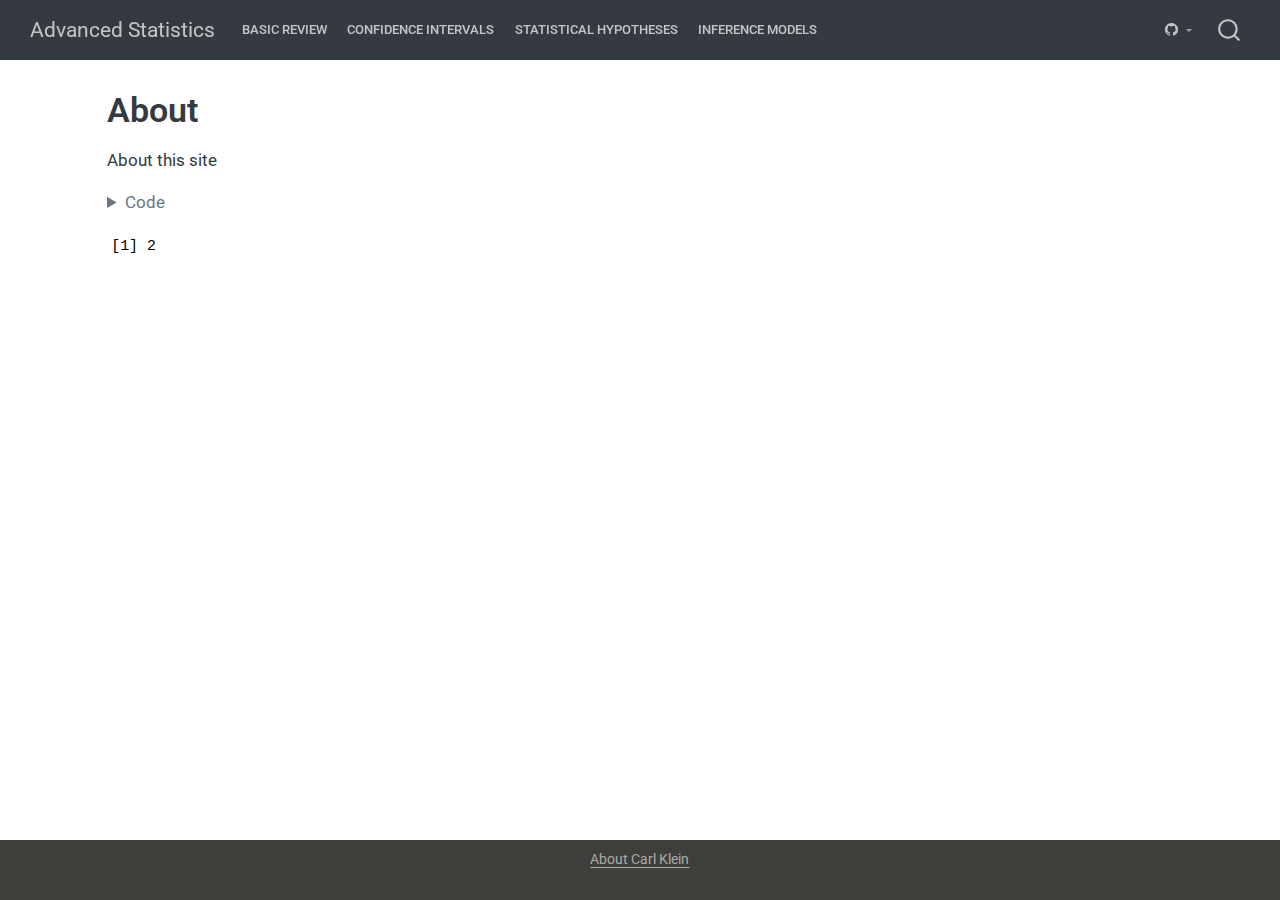
==== docs/about.html @ d5621e6c "initial commit" ====
<!DOCTYPE html>
<html xmlns="http://www.w3.org/1999/xhtml" lang="en" xml:lang="en"><head>
<meta http-equiv="Content-Type" content="text/html; charset=UTF-8">
<meta charset="utf-8">
<meta name="generator" content="quarto-1.4.525">
<meta name="viewport" content="width=device-width, initial-scale=1.0, user-scalable=yes">
<title>Advanced Statistics - About</title>
<style>
code{white-space: pre-wrap;}
span.smallcaps{font-variant: small-caps;}
div.columns{display: flex; gap: min(4vw, 1.5em);}
div.column{flex: auto; overflow-x: auto;}
div.hanging-indent{margin-left: 1.5em; text-indent: -1.5em;}
ul.task-list{list-style: none;}
ul.task-list li input[type="checkbox"] {
  width: 0.8em;
  margin: 0 0.8em 0.2em -1em; /* quarto-specific, see https://github.com/quarto-dev/quarto-cli/issues/4556 */ 
  vertical-align: middle;
}
/* CSS for syntax highlighting */
pre > code.sourceCode { white-space: pre; position: relative; }
pre > code.sourceCode > span { line-height: 1.25; }
pre > code.sourceCode > span:empty { height: 1.2em; }
.sourceCode { overflow: visible; }
code.sourceCode > span { color: inherit; text-decoration: inherit; }
div.sourceCode { margin: 1em 0; }
pre.sourceCode { margin: 0; }
@media screen {
div.sourceCode { overflow: auto; }
}
@media print {
pre > code.sourceCode { white-space: pre-wrap; }
pre > code.sourceCode > span { text-indent: -5em; padding-left: 5em; }
}
pre.numberSource code
  { counter-reset: source-line 0; }
pre.numberSource code > span
  { position: relative; left: -4em; counter-increment: source-line; }
pre.numberSource code > span > a:first-child::before
  { content: counter(source-line);
    position: relative; left: -1em; text-align: right; vertical-align: baseline;
    border: none; display: inline-block;
    -webkit-touch-callout: none; -webkit-user-select: none;
    -khtml-user-select: none; -moz-user-select: none;
    -ms-user-select: none; user-select: none;
    padding: 0 4px; width: 4em;
  }
pre.numberSource { margin-left: 3em;  padding-left: 4px; }
div.sourceCode
  {   }
@media screen {
pre > code.sourceCode > span > a:first-child::before { text-decoration: underline; }
}
</style>

<script src="site_libs/quarto-nav/quarto-nav.js"></script>
<script src="site_libs/quarto-nav/headroom.min.js"></script>
<script src="site_libs/clipboard/clipboard.min.js"></script>
<script src="site_libs/quarto-search/autocomplete.umd.js"></script>
<script src="site_libs/quarto-search/fuse.min.js"></script>
<script src="site_libs/quarto-search/quarto-search.js"></script>
<meta name="quarto:offset" content="./">
<script src="site_libs/quarto-html/quarto.js"></script>
<script src="site_libs/quarto-html/popper.min.js"></script>
<script src="site_libs/quarto-html/tippy.umd.min.js"></script>
<script src="site_libs/quarto-html/anchor.min.js"></script>
<link href="site_libs/quarto-html/tippy.css" rel="stylesheet">
<link href="site_libs/quarto-html/quarto-syntax-highlighting.css" rel="stylesheet" id="quarto-text-highlighting-styles">
<script src="site_libs/bootstrap/bootstrap.min.js"></script>
<link href="site_libs/bootstrap/bootstrap-icons.css" rel="stylesheet">
<link href="site_libs/bootstrap/bootstrap.min.css" rel="stylesheet" id="quarto-bootstrap" data-mode="light"><script id="quarto-search-options" type="application/json">{
  "location": "navbar",
  "copy-button": false,
  "collapse-after": 3,
  "panel-placement": "end",
  "type": "overlay",
  "limit": 50,
  "keyboard-shortcut": [
    "f",
    "/",
    "s"
  ],
  "show-item-context": false,
  "language": {
    "search-no-results-text": "No results",
    "search-matching-documents-text": "matching documents",
    "search-copy-link-title": "Copy link to search",
    "search-hide-matches-text": "Hide additional matches",
    "search-more-match-text": "more match in this document",
    "search-more-matches-text": "more matches in this document",
    "search-clear-button-title": "Clear",
    "search-text-placeholder": "",
    "search-detached-cancel-button-title": "Cancel",
    "search-submit-button-title": "Submit",
    "search-label": "Search"
  }
}</script><link rel="stylesheet" href="styles.css">
</head>
<body class="nav-fixed">

<div id="quarto-search-results"></div>
  <header id="quarto-header" class="headroom fixed-top"><nav class="navbar navbar-expand-lg " data-bs-theme="dark"><div class="navbar-container container-fluid">
      <div class="navbar-brand-container mx-auto">
    <a class="navbar-brand" href="./index.html">
    <span class="navbar-title">Advanced Statistics</span>
    </a>
  </div>
            <div id="quarto-search" class="" title="Search"></div>
          <button class="navbar-toggler" type="button" data-bs-toggle="collapse" data-bs-target="#navbarCollapse" aria-controls="navbarCollapse" aria-expanded="false" aria-label="Toggle navigation" onclick="if (window.quartoToggleHeadroom) { window.quartoToggleHeadroom(); }">
  <span class="navbar-toggler-icon"></span>
</button>
          <div class="collapse navbar-collapse" id="navbarCollapse">
            <ul class="navbar-nav navbar-nav-scroll me-auto">
<li class="nav-item">
    <a class="nav-link" href="./review.html"> 
<span class="menu-text">Basic Review</span></a>
  </li>  
  <li class="nav-item">
    <a class="nav-link" href="./confidence_intervals.html"> 
<span class="menu-text">Confidence Intervals</span></a>
  </li>  
  <li class="nav-item">
    <a class="nav-link" href="./statistical_hypotheses.html"> 
<span class="menu-text">Statistical Hypotheses</span></a>
  </li>  
  <li class="nav-item">
    <a class="nav-link" href="./inference.html"> 
<span class="menu-text">Inference Models</span></a>
  </li>  
</ul>
<ul class="navbar-nav navbar-nav-scroll ms-auto">
<li class="nav-item dropdown ">
    <a class="nav-link dropdown-toggle" href="#" id="nav-menu-bi-github" role="button" data-bs-toggle="dropdown" aria-expanded="false">
      <i class="bi bi-github" role="img">
</i> 
 <span class="menu-text"></span>
    </a>
    <ul class="dropdown-menu dropdown-menu-end" aria-labelledby="nav-menu-bi-github">
<li>
    <a class="dropdown-item" href="https://github.com/clickityKlein/Statistics">
 <span class="dropdown-text">Source Code</span></a>
  </li>  
        <li>
    <a class="dropdown-item" href="https://github.com/clickityKlein">
 <span class="dropdown-text">Carl Klein’s Main Page</span></a>
  </li>  
    </ul>
</li>
</ul>
</div> <!-- /navcollapse -->
          <div class="quarto-navbar-tools">
</div>
      </div> <!-- /container-fluid -->
    </nav></header><!-- content --><div id="quarto-content" class="quarto-container page-columns page-rows-contents page-layout-article page-navbar">
<!-- sidebar -->
<!-- margin-sidebar -->
    <div id="quarto-margin-sidebar" class="sidebar margin-sidebar">
        
    </div>
<!-- main -->
<main class="content" id="quarto-document-content"><header id="title-block-header" class="quarto-title-block default"><div class="quarto-title">
<h1 class="title">About</h1>
</div>



<div class="quarto-title-meta">

    
  
    
  </div>
  


</header><p>About this site</p>
<div class="cell">
<details class="code-fold"><summary>Code</summary><div class="sourceCode" id="cb1"><pre class="downlit sourceCode r code-with-copy"><code class="sourceCode R"><span><span class="fl">1</span> <span class="op">+</span> <span class="fl">1</span></span></code><button title="Copy to Clipboard" class="code-copy-button"><i class="bi"></i></button></pre></div>
</details><div class="cell-output cell-output-stdout">
<pre><code>[1] 2</code></pre>
</div>
</div>



</main><!-- /main --><script id="quarto-html-after-body" type="application/javascript">
window.document.addEventListener("DOMContentLoaded", function (event) {
  const toggleBodyColorMode = (bsSheetEl) => {
    const mode = bsSheetEl.getAttribute("data-mode");
    const bodyEl = window.document.querySelector("body");
    if (mode === "dark") {
      bodyEl.classList.add("quarto-dark");
      bodyEl.classList.remove("quarto-light");
    } else {
      bodyEl.classList.add("quarto-light");
      bodyEl.classList.remove("quarto-dark");
    }
  }
  const toggleBodyColorPrimary = () => {
    const bsSheetEl = window.document.querySelector("link#quarto-bootstrap");
    if (bsSheetEl) {
      toggleBodyColorMode(bsSheetEl);
    }
  }
  toggleBodyColorPrimary();  
  const icon = "";
  const anchorJS = new window.AnchorJS();
  anchorJS.options = {
    placement: 'right',
    icon: icon
  };
  anchorJS.add('.anchored');
  const isCodeAnnotation = (el) => {
    for (const clz of el.classList) {
      if (clz.startsWith('code-annotation-')) {                     
        return true;
      }
    }
    return false;
  }
  const clipboard = new window.ClipboardJS('.code-copy-button', {
    text: function(trigger) {
      const codeEl = trigger.previousElementSibling.cloneNode(true);
      for (const childEl of codeEl.children) {
        if (isCodeAnnotation(childEl)) {
          childEl.remove();
        }
      }
      return codeEl.innerText;
    }
  });
  clipboard.on('success', function(e) {
    // button target
    const button = e.trigger;
    // don't keep focus
    button.blur();
    // flash "checked"
    button.classList.add('code-copy-button-checked');
    var currentTitle = button.getAttribute("title");
    button.setAttribute("title", "Copied!");
    let tooltip;
    if (window.bootstrap) {
      button.setAttribute("data-bs-toggle", "tooltip");
      button.setAttribute("data-bs-placement", "left");
      button.setAttribute("data-bs-title", "Copied!");
      tooltip = new bootstrap.Tooltip(button, 
        { trigger: "manual", 
          customClass: "code-copy-button-tooltip",
          offset: [0, -8]});
      tooltip.show();    
    }
    setTimeout(function() {
      if (tooltip) {
        tooltip.hide();
        button.removeAttribute("data-bs-title");
        button.removeAttribute("data-bs-toggle");
        button.removeAttribute("data-bs-placement");
      }
      button.setAttribute("title", currentTitle);
      button.classList.remove('code-copy-button-checked');
    }, 1000);
    // clear code selection
    e.clearSelection();
  });
  function tippyHover(el, contentFn, onTriggerFn, onUntriggerFn) {
    const config = {
      allowHTML: true,
      maxWidth: 500,
      delay: 100,
      arrow: false,
      appendTo: function(el) {
          return el.parentElement;
      },
      interactive: true,
      interactiveBorder: 10,
      theme: 'quarto',
      placement: 'bottom-start',
    };
    if (contentFn) {
      config.content = contentFn;
    }
    if (onTriggerFn) {
      config.onTrigger = onTriggerFn;
    }
    if (onUntriggerFn) {
      config.onUntrigger = onUntriggerFn;
    }
    window.tippy(el, config); 
  }
  const noterefs = window.document.querySelectorAll('a[role="doc-noteref"]');
  for (var i=0; i<noterefs.length; i++) {
    const ref = noterefs[i];
    tippyHover(ref, function() {
      // use id or data attribute instead here
      let href = ref.getAttribute('data-footnote-href') || ref.getAttribute('href');
      try { href = new URL(href).hash; } catch {}
      const id = href.replace(/^#\/?/, "");
      const note = window.document.getElementById(id);
      return note.innerHTML;
    });
  }
  const xrefs = window.document.querySelectorAll('a.quarto-xref');
  const processXRef = (id, note) => {
    // Strip column container classes
    const stripColumnClz = (el) => {
      el.classList.remove("page-full", "page-columns");
      if (el.children) {
        for (const child of el.children) {
          stripColumnClz(child);
        }
      }
    }
    stripColumnClz(note)
    const typesetMath = (el) => {
      if (window.MathJax) {
        // MathJax Typeset
        window.MathJax.typeset([el]);
      } else if (window.katex) {
        // KaTeX Render
        var mathElements = el.getElementsByClassName("math");
        var macros = [];
        for (var i = 0; i < mathElements.length; i++) {
          var texText = mathElements[i].firstChild;
          if (mathElements[i].tagName == "SPAN") {
            window.katex.render(texText.data, mathElements[i], {
              displayMode: mathElements[i].classList.contains('display'),
              throwOnError: false,
              macros: macros,
              fleqn: false
            });
          }
        }
      }
    }
    if (id === null || id.startsWith('sec-')) {
      // Special case sections, only their first couple elements
      const container = document.createElement("div");
      if (note.children && note.children.length > 2) {
        container.appendChild(note.children[0].cloneNode(true));
        for (let i = 1; i < note.children.length; i++) {
          const child = note.children[i];
          if (child.tagName === "P" && child.innerText === "") {
            continue;
          } else {
            container.appendChild(child.cloneNode(true));
            break;
          }
        }
        typesetMath(container);
        return container.innerHTML
      } else {
        typesetMath(note);
        return note.innerHTML;
      }
    } else {
      // Remove any anchor links if they are present
      const anchorLink = note.querySelector('a.anchorjs-link');
      if (anchorLink) {
        anchorLink.remove();
      }
      typesetMath(note);
      return note.innerHTML;
    }
  }
  for (var i=0; i<xrefs.length; i++) {
    const xref = xrefs[i];
    tippyHover(xref, undefined, function(instance) {
      instance.disable();
      let url = xref.getAttribute('href');
      let hash = undefined; 
      if (url.startsWith('#')) {
        hash = url;
      } else {
        try { hash = new URL(url).hash; } catch {}
      }
      if (hash) {
        const id = hash.replace(/^#\/?/, "");
        const note = window.document.getElementById(id);
        if (note !== null) {
          try {
            const html = processXRef(id, note.cloneNode(true));
            instance.setContent(html);
          } finally {
            instance.enable();
            instance.show();
          }
        } else {
          // See if we can fetch this
          fetch(url.split('#')[0])
          .then(res => res.text())
          .then(html => {
            const parser = new DOMParser();
            const htmlDoc = parser.parseFromString(html, "text/html");
            const note = htmlDoc.getElementById(id);
            if (note !== null) {
              const html = processXRef(id, note);
              instance.setContent(html);
            } 
          }).finally(() => {
            instance.enable();
            instance.show();
          });
        }
      } else {
        // See if we can fetch a full url (with no hash to target)
        // This is a special case and we should probably do some content thinning / targeting
        fetch(url)
        .then(res => res.text())
        .then(html => {
          const parser = new DOMParser();
          const htmlDoc = parser.parseFromString(html, "text/html");
          const note = htmlDoc.querySelector('main.content');
          if (note !== null) {
            // This should only happen for chapter cross references
            // (since there is no id in the URL)
            // remove the first header
            if (note.children.length > 0 && note.children[0].tagName === "HEADER") {
              note.children[0].remove();
            }
            const html = processXRef(null, note);
            instance.setContent(html);
          } 
        }).finally(() => {
          instance.enable();
          instance.show();
        });
      }
    }, function(instance) {
    });
  }
      let selectedAnnoteEl;
      const selectorForAnnotation = ( cell, annotation) => {
        let cellAttr = 'data-code-cell="' + cell + '"';
        let lineAttr = 'data-code-annotation="' +  annotation + '"';
        const selector = 'span[' + cellAttr + '][' + lineAttr + ']';
        return selector;
      }
      const selectCodeLines = (annoteEl) => {
        const doc = window.document;
        const targetCell = annoteEl.getAttribute("data-target-cell");
        const targetAnnotation = annoteEl.getAttribute("data-target-annotation");
        const annoteSpan = window.document.querySelector(selectorForAnnotation(targetCell, targetAnnotation));
        const lines = annoteSpan.getAttribute("data-code-lines").split(",");
        const lineIds = lines.map((line) => {
          return targetCell + "-" + line;
        })
        let top = null;
        let height = null;
        let parent = null;
        if (lineIds.length > 0) {
            //compute the position of the single el (top and bottom and make a div)
            const el = window.document.getElementById(lineIds[0]);
            top = el.offsetTop;
            height = el.offsetHeight;
            parent = el.parentElement.parentElement;
          if (lineIds.length > 1) {
            const lastEl = window.document.getElementById(lineIds[lineIds.length - 1]);
            const bottom = lastEl.offsetTop + lastEl.offsetHeight;
            height = bottom - top;
          }
          if (top !== null && height !== null && parent !== null) {
            // cook up a div (if necessary) and position it 
            let div = window.document.getElementById("code-annotation-line-highlight");
            if (div === null) {
              div = window.document.createElement("div");
              div.setAttribute("id", "code-annotation-line-highlight");
              div.style.position = 'absolute';
              parent.appendChild(div);
            }
            div.style.top = top - 2 + "px";
            div.style.height = height + 4 + "px";
            div.style.left = 0;
            let gutterDiv = window.document.getElementById("code-annotation-line-highlight-gutter");
            if (gutterDiv === null) {
              gutterDiv = window.document.createElement("div");
              gutterDiv.setAttribute("id", "code-annotation-line-highlight-gutter");
              gutterDiv.style.position = 'absolute';
              const codeCell = window.document.getElementById(targetCell);
              const gutter = codeCell.querySelector('.code-annotation-gutter');
              gutter.appendChild(gutterDiv);
            }
            gutterDiv.style.top = top - 2 + "px";
            gutterDiv.style.height = height + 4 + "px";
          }
          selectedAnnoteEl = annoteEl;
        }
      };
      const unselectCodeLines = () => {
        const elementsIds = ["code-annotation-line-highlight", "code-annotation-line-highlight-gutter"];
        elementsIds.forEach((elId) => {
          const div = window.document.getElementById(elId);
          if (div) {
            div.remove();
          }
        });
        selectedAnnoteEl = undefined;
      };
        // Handle positioning of the toggle
    window.addEventListener(
      "resize",
      throttle(() => {
        elRect = undefined;
        if (selectedAnnoteEl) {
          selectCodeLines(selectedAnnoteEl);
        }
      }, 10)
    );
    function throttle(fn, ms) {
    let throttle = false;
    let timer;
      return (...args) => {
        if(!throttle) { // first call gets through
            fn.apply(this, args);
            throttle = true;
        } else { // all the others get throttled
            if(timer) clearTimeout(timer); // cancel #2
            timer = setTimeout(() => {
              fn.apply(this, args);
              timer = throttle = false;
            }, ms);
        }
      };
    }
      // Attach click handler to the DT
      const annoteDls = window.document.querySelectorAll('dt[data-target-cell]');
      for (const annoteDlNode of annoteDls) {
        annoteDlNode.addEventListener('click', (event) => {
          const clickedEl = event.target;
          if (clickedEl !== selectedAnnoteEl) {
            unselectCodeLines();
            const activeEl = window.document.querySelector('dt[data-target-cell].code-annotation-active');
            if (activeEl) {
              activeEl.classList.remove('code-annotation-active');
            }
            selectCodeLines(clickedEl);
            clickedEl.classList.add('code-annotation-active');
          } else {
            // Unselect the line
            unselectCodeLines();
            clickedEl.classList.remove('code-annotation-active');
          }
        });
      }
  const findCites = (el) => {
    const parentEl = el.parentElement;
    if (parentEl) {
      const cites = parentEl.dataset.cites;
      if (cites) {
        return {
          el,
          cites: cites.split(' ')
        };
      } else {
        return findCites(el.parentElement)
      }
    } else {
      return undefined;
    }
  };
  var bibliorefs = window.document.querySelectorAll('a[role="doc-biblioref"]');
  for (var i=0; i<bibliorefs.length; i++) {
    const ref = bibliorefs[i];
    const citeInfo = findCites(ref);
    if (citeInfo) {
      tippyHover(citeInfo.el, function() {
        var popup = window.document.createElement('div');
        citeInfo.cites.forEach(function(cite) {
          var citeDiv = window.document.createElement('div');
          citeDiv.classList.add('hanging-indent');
          citeDiv.classList.add('csl-entry');
          var biblioDiv = window.document.getElementById('ref-' + cite);
          if (biblioDiv) {
            citeDiv.innerHTML = biblioDiv.innerHTML;
          }
          popup.appendChild(citeDiv);
        });
        return popup.innerHTML;
      });
    }
  }
});
</script>
</div> <!-- /content -->
<footer class="footer"><div class="nav-footer">
    <div class="nav-footer-left">
      &nbsp;
    </div>   
    <div class="nav-footer-center">
<p><a href="https://clickityklein.github.io/Carl-Klein/">About Carl Klein</a></p>
</div>
    <div class="nav-footer-right">
      &nbsp;
    </div>
  </div>
</footer>


</body></html>
---- docs/site_libs/quarto-html/tippy.css ----
.tippy-box[data-animation=fade][data-state=hidden]{opacity:0}[data-tippy-root]{max-width:calc(100vw - 10px)}.tippy-box{position:relative;background-color:#333;color:#fff;border-radius:4px;font-size:14px;line-height:1.4;white-space:normal;outline:0;transition-property:transform,visibility,opacity}.tippy-box[data-placement^=top]>.tippy-arrow{bottom:0}.tippy-box[data-placement^=top]>.tippy-arrow:before{bottom:-7px;left:0;border-width:8px 8px 0;border-top-color:initial;transform-origin:center top}.tippy-box[data-placement^=bottom]>.tippy-arrow{top:0}.tippy-box[data-placement^=bottom]>.tippy-arrow:before{top:-7px;left:0;border-width:0 8px 8px;border-bottom-color:initial;transform-origin:center bottom}.tippy-box[data-placement^=left]>.tippy-arrow{right:0}.tippy-box[data-placement^=left]>.tippy-arrow:before{border-width:8px 0 8px 8px;border-left-color:initial;right:-7px;transform-origin:center left}.tippy-box[data-placement^=right]>.tippy-arrow{left:0}.tippy-box[data-placement^=right]>.tippy-arrow:before{left:-7px;border-width:8px 8px 8px 0;border-right-color:initial;transform-origin:center right}.tippy-box[data-inertia][data-state=visible]{transition-timing-function:cubic-bezier(.54,1.5,.38,1.11)}.tippy-arrow{width:16px;height:16px;color:#333}.tippy-arrow:before{content:"";position:absolute;border-color:transparent;border-style:solid}.tippy-content{position:relative;padding:5px 9px;z-index:1}
---- docs/site_libs/quarto-html/quarto-syntax-highlighting.css ----
/* quarto syntax highlight colors */
:root {
  --quarto-hl-ot-color: #003B4F;
  --quarto-hl-at-color: #657422;
  --quarto-hl-ss-color: #20794D;
  --quarto-hl-an-color: #5E5E5E;
  --quarto-hl-fu-color: #4758AB;
  --quarto-hl-st-color: #20794D;
  --quarto-hl-cf-color: #003B4F;
  --quarto-hl-op-color: #5E5E5E;
  --quarto-hl-er-color: #AD0000;
  --quarto-hl-bn-color: #AD0000;
  --quarto-hl-al-color: #AD0000;
  --quarto-hl-va-color: #111111;
  --quarto-hl-bu-color: inherit;
  --quarto-hl-ex-color: inherit;
  --quarto-hl-pp-color: #AD0000;
  --quarto-hl-in-color: #5E5E5E;
  --quarto-hl-vs-color: #20794D;
  --quarto-hl-wa-color: #5E5E5E;
  --quarto-hl-do-color: #5E5E5E;
  --quarto-hl-im-color: #00769E;
  --quarto-hl-ch-color: #20794D;
  --quarto-hl-dt-color: #AD0000;
  --quarto-hl-fl-color: #AD0000;
  --quarto-hl-co-color: #5E5E5E;
  --quarto-hl-cv-color: #5E5E5E;
  --quarto-hl-cn-color: #8f5902;
  --quarto-hl-sc-color: #5E5E5E;
  --quarto-hl-dv-color: #AD0000;
  --quarto-hl-kw-color: #003B4F;
}

/* other quarto variables */
:root {
  --quarto-font-monospace: SFMono-Regular, Menlo, Monaco, Consolas, "Liberation Mono", "Courier New", monospace;
}

pre > code.sourceCode > span {
  color: #003B4F;
}

code span {
  color: #003B4F;
}

code.sourceCode > span {
  color: #003B4F;
}

div.sourceCode,
div.sourceCode pre.sourceCode {
  color: #003B4F;
}

code span.ot {
  color: #003B4F;
  font-style: inherit;
}

code span.at {
  color: #657422;
  font-style: inherit;
}

code span.ss {
  color: #20794D;
  font-style: inherit;
}

code span.an {
  color: #5E5E5E;
  font-style: inherit;
}

code span.fu {
  color: #4758AB;
  font-style: inherit;
}

code span.st {
  color: #20794D;
  font-style: inherit;
}

code span.cf {
  color: #003B4F;
  font-style: inherit;
}

code span.op {
  color: #5E5E5E;
  font-style: inherit;
}

code span.er {
  color: #AD0000;
  font-style: inherit;
}

code span.bn {
  color: #AD0000;
  font-style: inherit;
}

code span.al {
  color: #AD0000;
  font-style: inherit;
}

code span.va {
  color: #111111;
  font-style: inherit;
}

code span.bu {
  font-style: inherit;
}

code span.ex {
  font-style: inherit;
}

code span.pp {
  color: #AD0000;
  font-style: inherit;
}

code span.in {
  color: #5E5E5E;
  font-style: inherit;
}

code span.vs {
  color: #20794D;
  font-style: inherit;
}

code span.wa {
  color: #5E5E5E;
  font-style: italic;
}

code span.do {
  color: #5E5E5E;
  font-style: italic;
}

code span.im {
  color: #00769E;
  font-style: inherit;
}

code span.ch {
  color: #20794D;
  font-style: inherit;
}

code span.dt {
  color: #AD0000;
  font-style: inherit;
}

code span.fl {
  color: #AD0000;
  font-style: inherit;
}

code span.co {
  color: #5E5E5E;
  font-style: inherit;
}

code span.cv {
  color: #5E5E5E;
  font-style: italic;
}

code span.cn {
  color: #8f5902;
  font-style: inherit;
}

code span.sc {
  color: #5E5E5E;
  font-style: inherit;
}

code span.dv {
  color: #AD0000;
  font-style: inherit;
}

code span.kw {
  color: #003B4F;
  font-style: inherit;
}

.prevent-inlining {
  content: "</";
}

/*# sourceMappingURL=debc5d5d77c3f9108843748ff7464032.css.map */
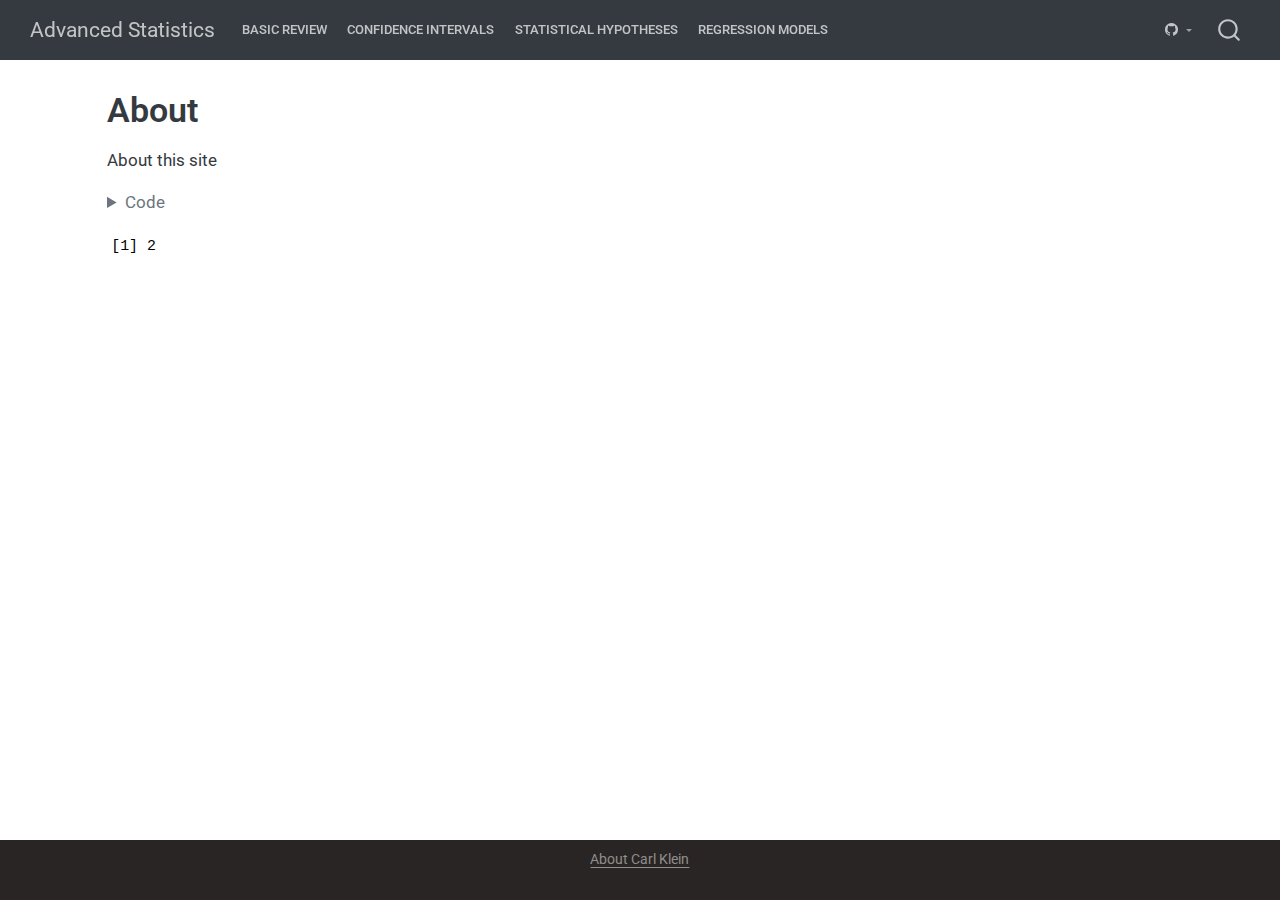
==== commit 58f36815: "regression page content updated" ====
--- a/docs/about.html
+++ b/docs/about.html
@@ -124,8 +124,8 @@
 <span class="menu-text">Statistical Hypotheses</span></a>
   </li>  
   <li class="nav-item">
-    <a class="nav-link" href="./inference.html"> 
-<span class="menu-text">Inference Models</span></a>
+    <a class="nav-link" href="./regression.html"> 
+<span class="menu-text">Regression Models</span></a>
   </li>  
 </ul>
 <ul class="navbar-nav navbar-nav-scroll ms-auto">
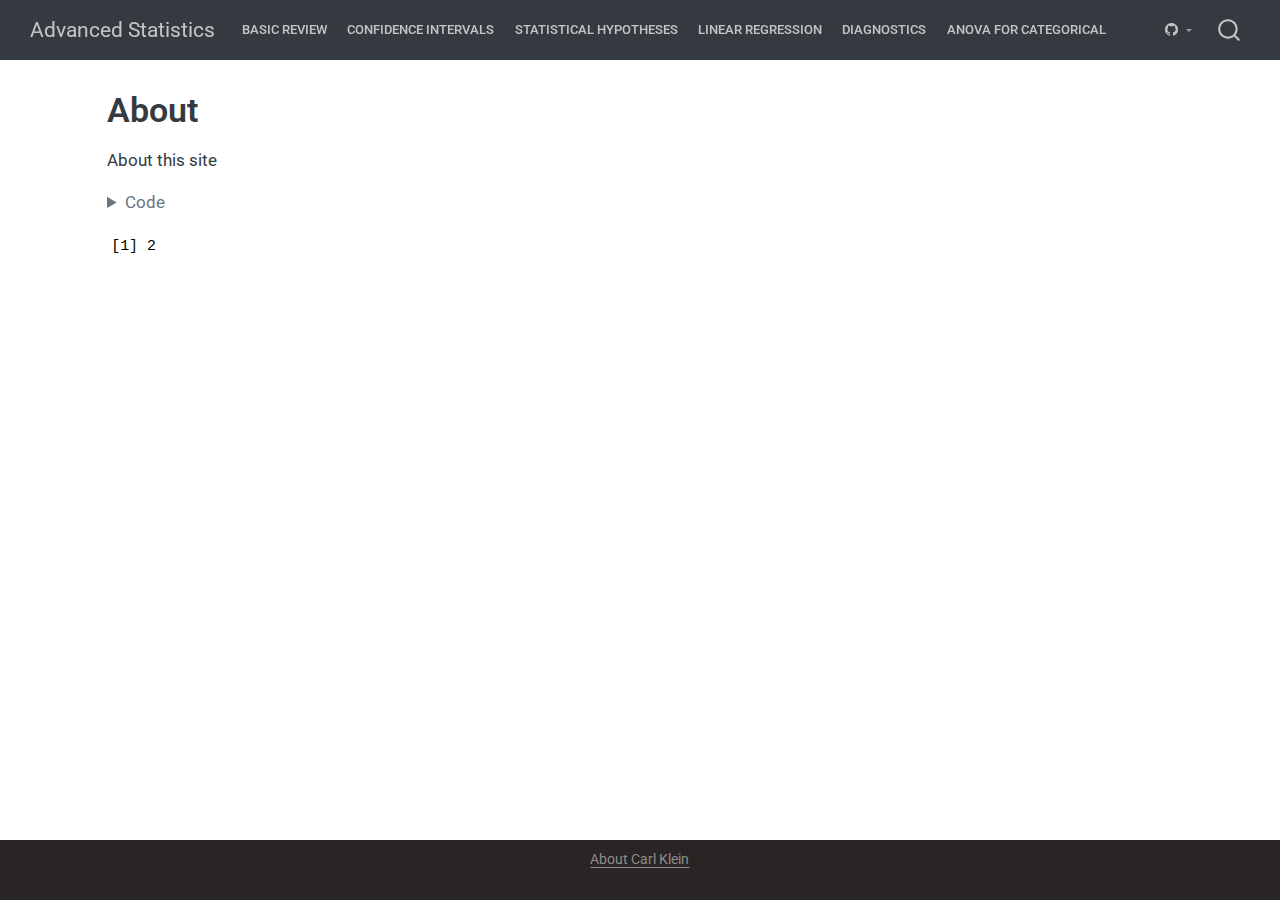
==== commit 790c41f9: "quarto render applied" ====
--- a/docs/about.html
+++ b/docs/about.html
@@ -124,8 +124,16 @@
 <span class="menu-text">Statistical Hypotheses</span></a>
   </li>  
   <li class="nav-item">
-    <a class="nav-link" href="./regression.html"> 
-<span class="menu-text">Regression Models</span></a>
+    <a class="nav-link" href="./linear_regression.html"> 
+<span class="menu-text">Linear Regression</span></a>
+  </li>  
+  <li class="nav-item">
+    <a class="nav-link" href="./diagnostics.html"> 
+<span class="menu-text">Diagnostics</span></a>
+  </li>  
+  <li class="nav-item">
+    <a class="nav-link" href="./anova_categorical.html"> 
+<span class="menu-text">ANOVA for Categorical</span></a>
   </li>  
 </ul>
 <ul class="navbar-nav navbar-nav-scroll ms-auto">
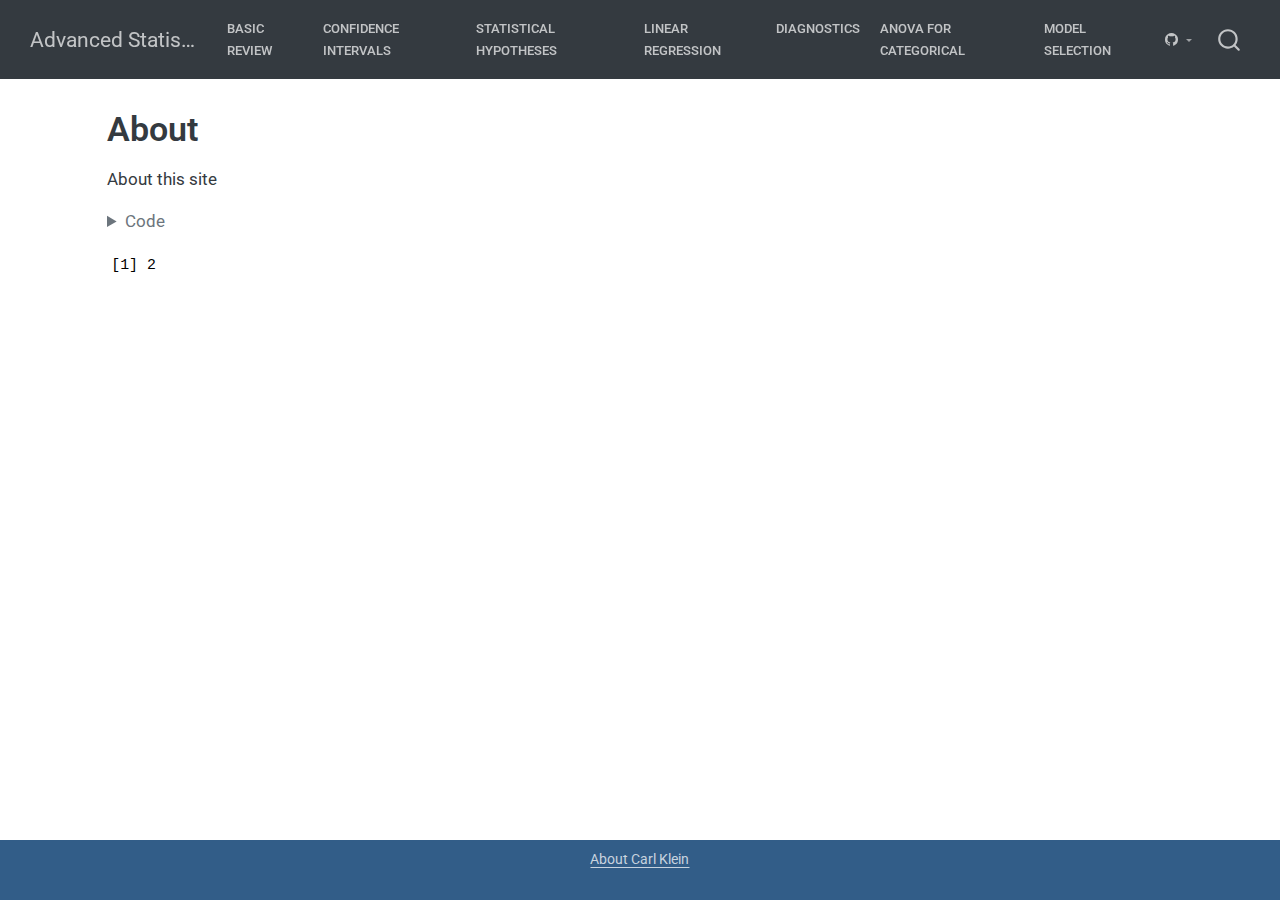
==== commit 3fdf97a6: "quarto render applied" ====
--- a/docs/about.html
+++ b/docs/about.html
@@ -135,6 +135,10 @@
     <a class="nav-link" href="./anova_categorical.html"> 
 <span class="menu-text">ANOVA for Categorical</span></a>
   </li>  
+  <li class="nav-item">
+    <a class="nav-link" href="./model_selection.html"> 
+<span class="menu-text">Model Selection</span></a>
+  </li>  
 </ul>
 <ul class="navbar-nav navbar-nav-scroll ms-auto">
 <li class="nav-item dropdown ">
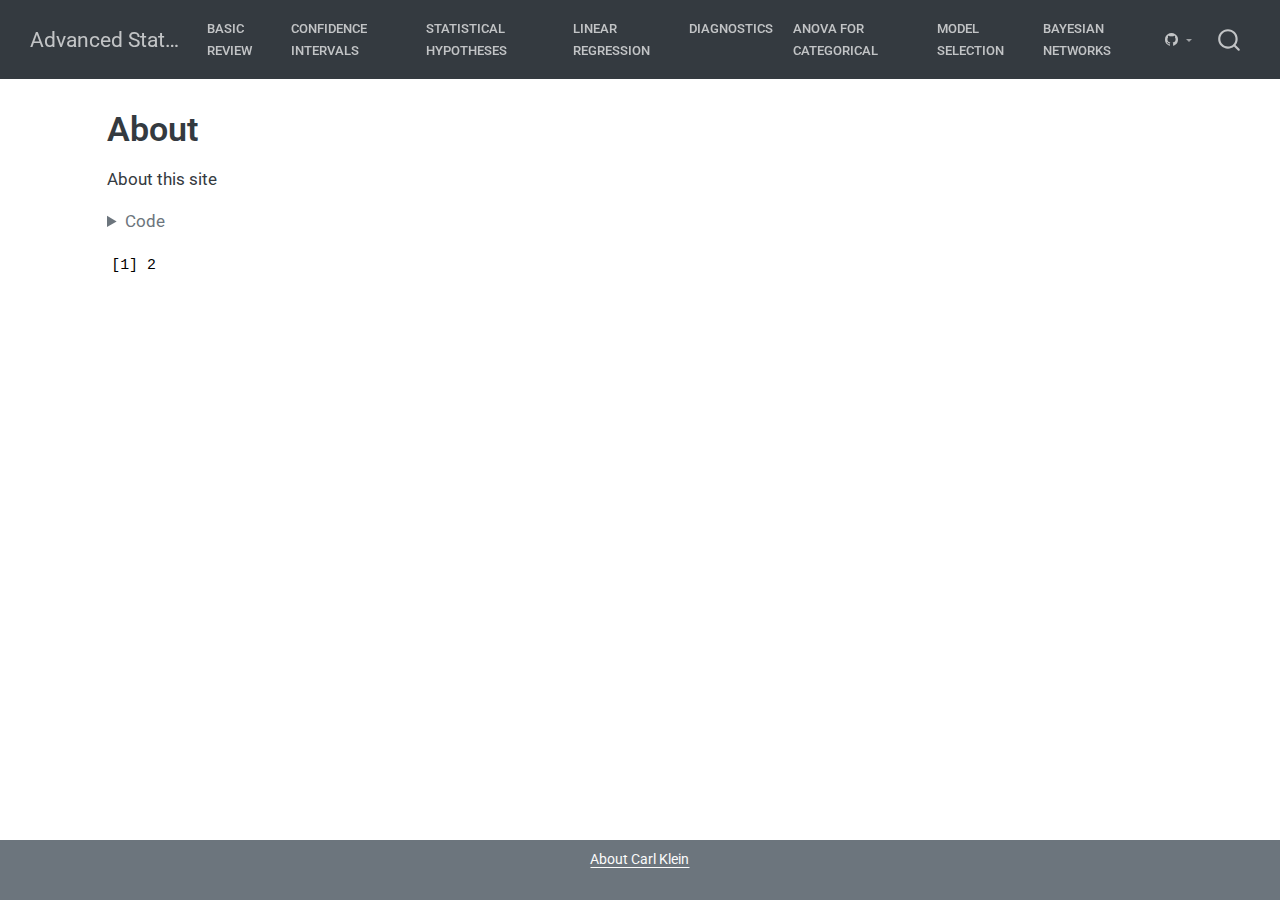
==== commit 27c3c363: "bayesian network section added" ====
--- a/docs/about.html
+++ b/docs/about.html
@@ -139,6 +139,10 @@
     <a class="nav-link" href="./model_selection.html"> 
 <span class="menu-text">Model Selection</span></a>
   </li>  
+  <li class="nav-item">
+    <a class="nav-link" href="./bayes_nets.html"> 
+<span class="menu-text">Bayesian Networks</span></a>
+  </li>  
 </ul>
 <ul class="navbar-nav navbar-nav-scroll ms-auto">
 <li class="nav-item dropdown ">
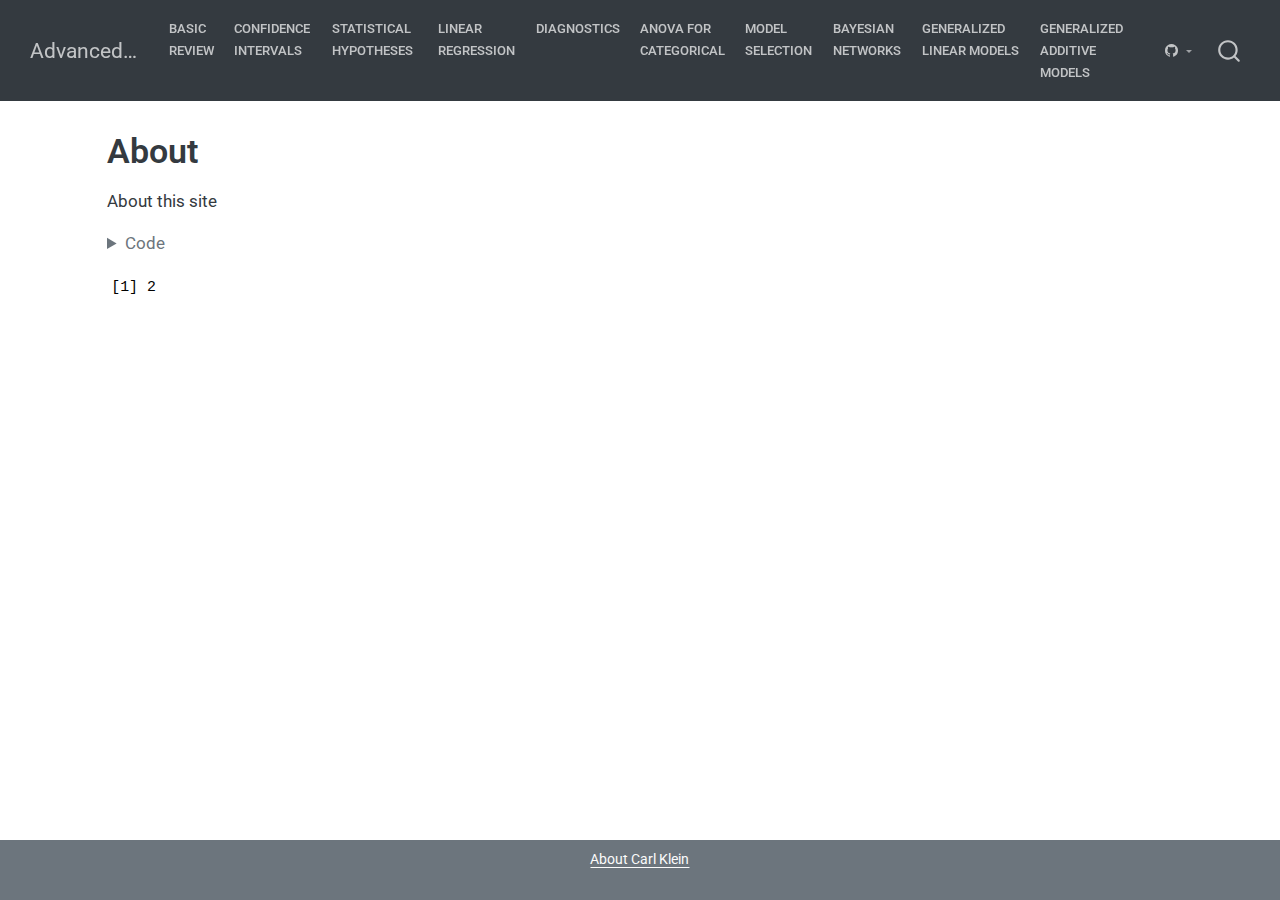
==== commit 1c80e6bb: "quarto render applied" ====
--- a/docs/about.html
+++ b/docs/about.html
@@ -143,6 +143,14 @@
     <a class="nav-link" href="./bayes_nets.html"> 
 <span class="menu-text">Bayesian Networks</span></a>
   </li>  
+  <li class="nav-item">
+    <a class="nav-link" href="./glm.html"> 
+<span class="menu-text">Generalized Linear Models</span></a>
+  </li>  
+  <li class="nav-item">
+    <a class="nav-link" href="./gam.html"> 
+<span class="menu-text">Generalized Additive Models</span></a>
+  </li>  
 </ul>
 <ul class="navbar-nav navbar-nav-scroll ms-auto">
 <li class="nav-item dropdown ">
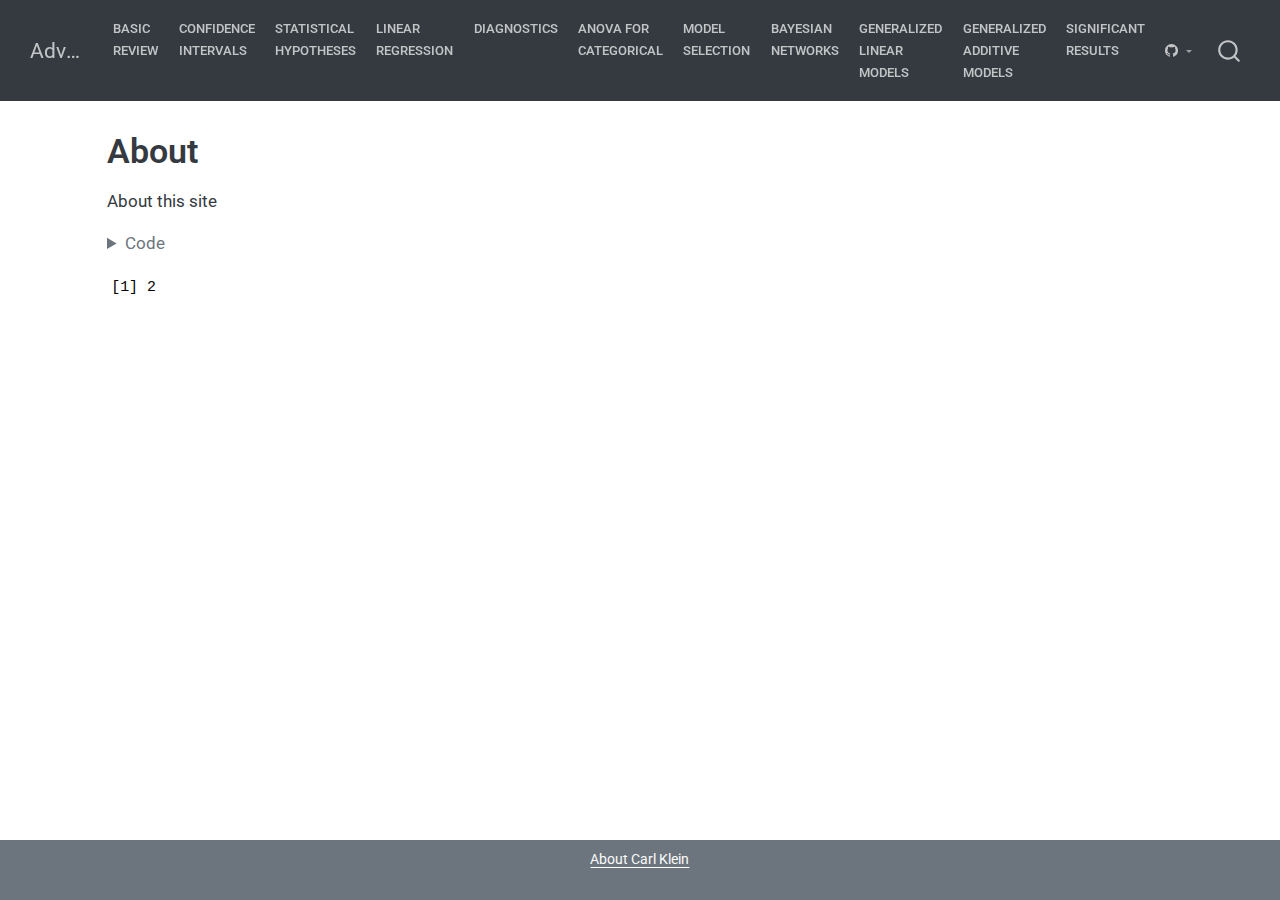
==== commit 57d6606a: "website complete, first round full render" ====
--- a/docs/about.html
+++ b/docs/about.html
@@ -151,6 +151,10 @@
     <a class="nav-link" href="./gam.html"> 
 <span class="menu-text">Generalized Additive Models</span></a>
   </li>  
+  <li class="nav-item">
+    <a class="nav-link" href="./significant_results.html"> 
+<span class="menu-text">Significant Results</span></a>
+  </li>  
 </ul>
 <ul class="navbar-nav navbar-nav-scroll ms-auto">
 <li class="nav-item dropdown ">
